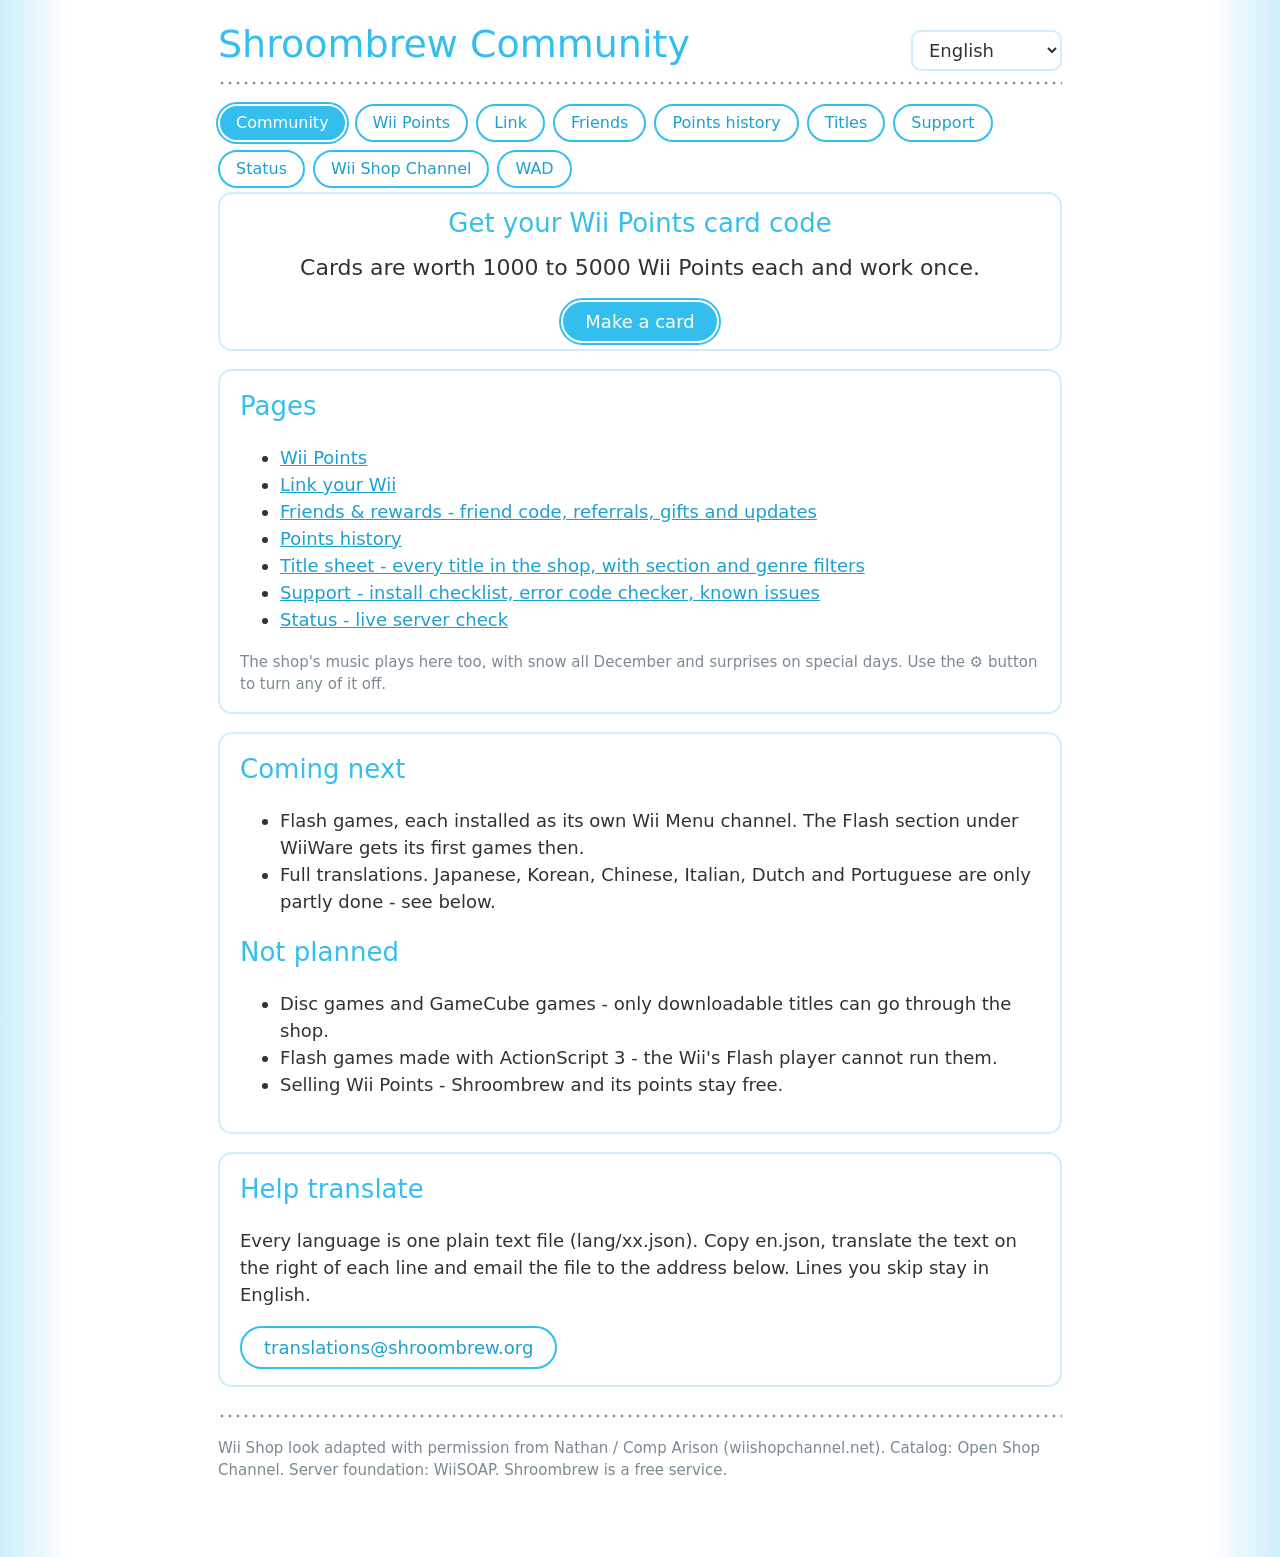
==== index.html @ ab8f5025 "WAD tab: short hash, accurate vWii note, no save-data deletion step" ====
<!DOCTYPE html>
<html><head><meta charset="utf-8"><title>Shroombrew</title>
<meta name="viewport" content="width=device-width, initial-scale=1">
<link rel="stylesheet" href="style.css">
<script src="i18n.js"></script><script src="app.js"></script><script src="site.js"></script></head>
<body><div class="wrap">
<!-- The whole website is this one page. site.js shows one of the templates
     below for the address's #page (#cards, #link, ...); the frame around it,
     the menu and the music stay put while you move between pages. -->
<header class="top"><h1 id="title"></h1><div class="rule"></div>
<nav id="nav" data-page="index"></nav></header>
<div id="msg"></div>
<main id="view"></main>

<template id="p-index">
<div class="box hero">
  <h2 data-i18n="k_h">Get your Wii Points card code</h2>
  <p data-i18n="k_p">Cards are worth 1000 to 5000 Wii Points each and work once.</p>
  <a class="btn main" href="#cards" data-i18n="k_btn">Make a card</a>
</div>
<div class="box"><h2 data-i18n="i_pages">Pages</h2><ul>
<li><a href="#cards" data-i18n="n_cards">Wii Points</a></li>
<li><a href="#link" data-i18n="lk_title">Link your Wii</a></li>
<li><a href="#friends" data-i18n="i_friends">Friends</a></li>
<li><a href="#history" data-i18n="h_title">Points history</a></li>
<li><a href="#titles" data-i18n="i_titles">Title sheet</a></li>
<li><a href="#support" data-i18n="i_support">Support</a></li>
<li><a href="#status" data-i18n="i_status">Status</a></li></ul>
<p class="muted" data-i18n="i_season"></p></div>
<div class="box"><h2 data-i18n="i_next">Coming next</h2><ul>
<li data-i18n="i_next1"></li><li data-i18n="i_next2"></li></ul>
<h2 data-i18n="i_np">Not planned</h2><ul><li data-i18n="i_np1"></li><li data-i18n="i_np2"></li><li data-i18n="i_np3"></li></ul></div>
<div class="box"><h2 data-i18n="i_translate">Help translate</h2><p data-i18n="i_translate_p"></p>
<p><a class="btn" href="mailto:translations@shroombrew.org?subject=Shroombrew%20translation">translations@shroombrew.org</a></p></div>
</template>

<template id="p-cards">
<div class="box hero">
  <h2 data-i18n="k_h">Get your Wii Points card code</h2>
  <p data-i18n="k_pick">Pick how many Wii Points the card is worth.</p>
  <p><label><span data-i18n="k_value">Value</span>:
    <select id="cardValue">
      <option value="1000">1000 Wii Points</option>
      <option value="2000">2000 Wii Points</option>
      <option value="3000">3000 Wii Points</option>
      <option value="4000">4000 Wii Points</option>
      <option value="5000">5000 Wii Points</option>
    </select></label></p>
  <button id="make" class="main" data-i18n="k_btn">Make a card</button>
  <p class="timer" id="timer"></p>
  <p class="muted" data-i18n="k_howto"></p>
  <p class="muted" data-i18n="k_rules"></p>
</div>
<div id="linkhint" class="box" style="display:none"><span data-i18n="k_need_link">Link your Wii to add points from here.</span>
  <a class="btn sm" href="#link" data-i18n="n_link">Link</a></div>
<div id="cards" class="cardlist"></div>
</template>

<template id="p-link">
<div class="box" id="form">
  <p data-i18n="lk_p">On your Wii open Settings, choose Link to the website, press Get a new code and type it here.</p>
  <p><input id="code" maxlength="9" size="12" autocomplete="off" autocapitalize="characters" spellcheck="false" placeholder="XXXX-XXXX" class="big" style="text-transform:uppercase;width:12em">
     <button id="go" class="main" data-i18n="lk_btn">Link</button></p>
</div>
<div class="box" id="done" style="display:none">
  <p class="ok"><b data-i18n="lk_state">Your Wii is linked.</b></p>
  <p><a class="btn main" href="#friends" data-i18n="n_friends">Friends</a>
     <a class="btn" href="#cards" data-i18n="n_cards">Wii Points</a>
     <button id="out" data-i18n="lk_signout">Sign out of this site</button></p>
</div>
</template>

<template id="p-friends">
<div id="needlink" class="box" style="display:none"><p data-i18n="f_need_link">Link your Wii to use this page.</p>
  <a class="btn main" href="#link" data-i18n="f_go_link">Link now</a></div>
<div id="main" style="display:none">
<div class="box">
  <p data-i18n="f_code">Your friend code</p>
  <p><b id="code" class="big">...</b> <button id="copy" class="sm" data-i18n="f_copy">Copy</button></p>
  <p class="muted" data-i18n="f_share"></p>
  <p><span data-i18n="f_level">Reward level</span>: <b id="tier"></b> (<span id="refs">0</span> <span data-i18n="f_refs"></span>)
     &nbsp; <b id="points">0</b> <span data-i18n="f_points">Wii Points</span></p>
  <p class="muted" data-i18n="f_tiers"></p>
</div>
<div class="box" id="redeemBox">
  <h2 data-i18n="f_enter">Enter a friend's code</h2>
  <input id="rcode" maxlength="14" size="18" placeholder="XXXX-XXXX-XXXX" style="text-transform:uppercase">
  <button id="redeem" class="main" data-i18n="f_redeem">Redeem</button>
</div>
<div class="box"><h2 data-i18n="f_in">Gifts for you</h2><div id="incoming"></div></div>
<div class="box"><h2 data-i18n="f_out">Gifts you sent</h2><div id="outgoing"></div></div>
<div class="box"><h2 data-i18n="f_send">Send a gift</h2>
  <p class="muted" data-i18n="f_send_p"></p>
  <p><label><span data-i18n="f_friend_code">Friend's code</span><br><input id="gcode" maxlength="14" size="18" placeholder="XXXX-XXXX-XXXX" style="text-transform:uppercase"></label></p>
  <p><label><span data-i18n="f_app">App</span><br><select id="gapp" style="max-width:100%"></select></label></p>
  <p><label><span data-i18n="f_msg">Message (optional)</span><br><input id="gmsg" maxlength="120" size="40"></label></p>
  <button id="gsend" class="main" data-i18n="f_send_btn">Send gift</button>
</div>
<div class="box"><h2 data-i18n="f_updates">Updates available</h2><div id="updates"></div></div>
</div>
</template>

<template id="p-history">
<div id="needlink" class="box" style="display:none"><p data-i18n="f_need_link">Link your Wii to use this page.</p>
  <a class="btn main" href="#link" data-i18n="f_go_link">Link now</a></div>
<div id="main" style="display:none">
  <div class="box"><p><b class="big" id="points">0</b> <span data-i18n="f_points">Wii Points</span></p></div>
  <div class="box"><table><tbody id="rows"></tbody></table><p class="muted" id="empty" data-i18n="h_empty"></p></div>
</div>
</template>

<template id="p-titles">
<div class="box">
  <input id="q" type="search" data-i18n-ph="t_search" placeholder="Search titles, publishers, descriptions..." size="38">
  <select id="section">
    <option value="" data-i18n="t_all_sections">All sections</option>
    <option value="Homebrew" data-i18n="t_s_hb">Homebrew</option>
    <option value="Virtual Console">Virtual Console</option>
    <option value="WiiWare">WiiWare</option>
    <option value="DLC" data-i18n="t_s_dlc">WiiWare add-ons (DLC)</option>
    <option value="Channels" data-i18n="t_s_ch">Wii Channels</option>
  </select>
  <select id="genre"><option value="" data-i18n="t_all_genres">All genres</option></select>
  <select id="sort">
    <option value="alpha" data-i18n="t_alpha">Alphabetical</option>
    <option value="new" data-i18n="t_new">Newest</option>
    <option value="old" data-i18n="t_old">Oldest</option>
    <option value="small" data-i18n="t_small">Smallest download</option>
    <option value="big" data-i18n="t_big">Largest download</option>
  </select>
  <span id="count" class="muted"></span>
</div>
<div class="box" style="overflow-x:auto"><table id="t"><thead><tr><th data-i18n="t_c_title">Title</th><th data-i18n="t_c_plat">Platform</th><th data-i18n="t_c_genre">Genre</th><th data-i18n="t_c_pub">Publisher</th><th data-i18n="t_c_pts">Wii Points</th><th data-i18n="t_c_rel">Released</th><th data-i18n="t_c_size">Size</th><th></th></tr></thead><tbody></tbody></table>
<p class="muted" id="more"></p></div>
</template>

<template id="p-support">
<div class="box"><h2 data-i18n="s_checker">Error code checker</h2>
  <input id="code" inputmode="numeric" maxlength="6" data-i18n-ph="s_ph" placeholder="e.g. 209601">
  <button id="go" data-i18n="s_check">Check</button>
  <div id="res" style="margin-top:10px"></div>
  <p class="muted"><a href="#status" data-i18n="s_hint">Check the status page first.</a></p>
</div>
<div class="box"><h2 data-i18n="s_install">Install checklist</h2><ol>
  <li data-i18n="s_i1"></li><li data-i18n="s_i2"></li><li data-i18n="s_i3"></li>
  <li data-i18n="s_i4"></li><li data-i18n="s_i5"></li><li data-i18n="s_i6"></li>
</ol></div>
<div class="box"><h2 data-i18n="s_points">Wii Points card helper</h2>
  <p data-i18n="s_points_p"></p>
  <input id="card" size="26" placeholder="XXXX-XXXX-XXXX-XXXX">
  <button id="clean" data-i18n="s_clean">Clean</button> <b id="cardout"></b>
</div>
<div class="box"><h2 data-i18n="s_known">Known issues</h2><ul>
  <li data-i18n="s_k1"></li><li data-i18n="s_k2"></li><li data-i18n="s_k3"></li><li data-i18n="s_k4"></li>
  <li data-i18n="s_k5"></li><li data-i18n="s_k6"></li><li data-i18n="s_k7"></li><li data-i18n="s_k8"></li>
</ul></div>
<div class="box"><h2 data-i18n="s_before">Before you ask for help, include</h2><ul>
  <li data-i18n="s_b1"></li><li data-i18n="s_b2"></li><li data-i18n="s_b3"></li></ul></div>
</template>

<template id="p-status">
<div class="box"><h2 id="s">...</h2>
<p class="muted" id="d"></p>
<p class="muted" id="every"></p>
<p class="bad" id="simnote" style="display:none"></p>
<p data-i18n="st_help">Down for you but up here? See Support.</p>
<p><a href="#status&amp;down" id="simlink"></a></p></div>
</template>

<script src="https://shop.shroombrew.org/shroombrew-season.js"></script>
</div>
<template id="p-wad">
<div class="box hero">
  <h2 data-i18n="wad_h">Wii Shop Channel WAD</h2>
  <p data-i18n="wad_p">Install the patched Wii Shop Channel on a real Wii.</p>
  <p><a class="btn main" data-i18n="wad_dl" download="WiiShop-Shroombrew-v21.wad" href="https://shroombrew.org/WiiShop-Shroombrew-v21.wad">Download WAD</a></p>
  <p class="muted" data-i18n="wad_meta" title="SHA-256: 8b9e46bf8a6cd85d6c6624e366eedc4b8245f9fcc0bb014df26448cc10c3a0ca">USA v21 &middot; 26,051,584 bytes &middot; SHA-256 8b9e46bf&hellip;c3a0ca</p>
</div>
<div class="box">
  <h2 data-i18n="wad_steps">Install</h2>
  <ol>
    <li data-i18n="wad_s1">Copy the WAD to the WAD folder on your SD card or USB drive.</li>
    <li data-i18n="wad_s2">Use YAWMME (YAWM ModMii Edition) or Wii Mod Lite under IOS249.</li>
    <li data-i18n="wad_s3">Install to system memory (NAND), then launch Wii Shop Channel.</li>
  </ol>
  <p class="muted" data-i18n="wad_warn">Built for original Wii. vWii/Wii U is untested&mdash;back up first. If it still tries Nintendo, reinstall the patched WAD and relaunch.</p>
</div>
</template>

</body></html>
---- style.css ----
/* Shroombrew website. Visual language follows the Wii Shop Channel: white pages,
   pale blue edges, cyan headings, dotted rules, soft round buttons.
   The Wii font file is served by the shop itself; system fonts cover every
   language the font lacks glyphs for. */
@font-face{font-family:"WiiShop";src:url('https://shop.shroombrew.org/archive-shop/assets/font2.ttf')}

:root{--cyan:#34beed;--cyan-d:#1d9fd0;--ink:#323232;--mute:#7a8a92;--pale:#e8f7fd;--edge:#cdeefa;--ok:#1b8a3a;--bad:#c0392b}
*{box-sizing:border-box}
html{background:#fff}
body{margin:0;color:var(--ink);font-family:"WiiShop","Segoe UI","Hiragino Sans","Noto Sans CJK SC","Noto Sans CJK JP","Noto Sans CJK KR","Malgun Gothic","Microsoft YaHei",system-ui,sans-serif;font-size:18px;line-height:1.5;
  background:linear-gradient(90deg,var(--edge) 0,#fff 70px,#fff calc(100% - 70px),var(--edge) 100%);min-height:100vh}
.wrap{max-width:900px;margin:0 auto;padding:0 28px 60px}
header.top{padding-top:22px;position:relative}
h1{margin:0;color:var(--cyan);font-weight:normal;font-size:38px;line-height:1.2}
h2{color:var(--cyan);font-weight:normal;font-size:26px;margin:0 0 8px}
/* The shop's dotted rule: small grey dots 8px apart (the Wii font's middle dot). */
.rule{height:6px;margin:12px 0 18px;background:radial-gradient(circle,#8c8c8c 1.2px,transparent 1.7px) 0 50%/8px 6px repeat-x}
a{color:var(--cyan-d)}

nav{display:flex;flex-wrap:wrap;gap:8px;align-items:center;margin:0 0 4px}
nav a,nav span.cur{display:inline-block;padding:5px 16px;border-radius:999px;border:2px solid var(--cyan);color:var(--cyan-d);background:#fff;text-decoration:none;font-size:16px}
nav a:hover{background:var(--pale)}
nav span.cur{background:var(--cyan);color:#fff;border-color:#fff;box-shadow:0 0 0 2px var(--cyan)}
header.top nav select{position:absolute;top:30px;right:0;margin:0}
#bottomrule{margin-top:26px}

.box{background:#fff;border:2px solid var(--edge);border-radius:14px;padding:16px 20px;margin:0 0 18px}
.box>p:first-child{margin-top:0}.box>p:last-child{margin-bottom:0}
.muted{color:var(--mute);font-size:15px}.ok{color:var(--ok)}.bad{color:var(--bad)}
.hero{text-align:center;padding:10px 0 6px}
.hero p{font-size:22px;margin:6px 0 16px}

input,select,textarea{font:inherit;color:var(--ink);padding:7px 12px;border:2px solid var(--edge);border-radius:10px;background:#fff;max-width:100%}
input:focus,select:focus{outline:0;border-color:var(--cyan)}
button,.btn{font:inherit;display:inline-block;cursor:pointer;text-decoration:none;color:var(--cyan-d);background:#fff;border:2px solid var(--cyan);border-radius:999px;padding:6px 22px}
button:hover,.btn:hover{background:var(--pale)}
button.main,.btn.main{color:#fff;background:var(--cyan);border-color:#fff;box-shadow:0 0 0 2px var(--cyan)}
button.main:hover{filter:brightness(1.06)}
button[disabled]{opacity:.55;cursor:not-allowed;filter:grayscale(.3)}
button.sm{padding:2px 14px;font-size:15px}

table{border-collapse:collapse;width:100%;font-size:16px}
/* Row separators use the same spaced dots as .rule; a CSS "dotted" border
   packs its dots so tightly they read as a solid line. */
th,td{padding:6px 10px 9px;text-align:left;background:radial-gradient(circle,#8c8c8c 1.2px,transparent 1.7px) 0 100%/8px 6px repeat-x}
th{color:var(--cyan-d);font-weight:normal;cursor:pointer;white-space:nowrap}

#msg{display:none}#msg.ok,#msg.bad{display:block;font-weight:bold}

/* the points card */
.card{position:relative;max-width:460px;margin:12px auto 6px;border-radius:22px;color:#fff;overflow:hidden;
  box-shadow:0 0 0 3px #fff,0 0 0 5px var(--cyan),0 8px 24px rgba(0,0,0,.18)}
.card .face{position:relative;aspect-ratio:920/460;width:100%;background-size:cover;background-position:center;
  display:flex;flex-direction:column;justify-content:center;align-items:center;padding:8px 14px}
.card[data-pts="1000"] .face{background-image:url("cards/card-1000.png");box-shadow:0 0 0 3px #fff,0 0 0 5px #34beed}
.card[data-pts="2000"] .face{background-image:url("cards/card-2000.png");box-shadow:0 0 0 3px #fff,0 0 0 5px #2e86de}
.card[data-pts="3000"] .face{background-image:url("cards/card-3000.png");box-shadow:0 0 0 3px #fff,0 0 0 5px #8e44ad}
.card[data-pts="4000"] .face{background-image:url("cards/card-4000.png");box-shadow:0 0 0 3px #fff,0 0 0 5px #16a085}
.card[data-pts="5000"] .face{background-image:url("cards/card-5000.png");box-shadow:0 0 0 3px #fff,0 0 0 5px #f39c12}
.card .face small{display:block;opacity:.95;letter-spacing:1px;text-transform:uppercase;font-size:13px;text-shadow:0 1px 2px rgba(0,0,0,.35)}
.card .face .num{font-size:26px;letter-spacing:3px;margin:6px 0 2px;font-variant-numeric:tabular-nums;white-space:nowrap;word-break:break-all;text-shadow:0 1px 3px rgba(0,0,0,.45)}
.card .face .pts{position:absolute;right:16px;top:12px;font-size:30px;font-weight:bold;text-shadow:0 1px 2px rgba(0,0,0,.3)}
.card .body{background:transparent;padding:14px 20px 18px}
.card .row{display:flex;gap:8px;flex-wrap:wrap}
.card button{padding:4px 16px;font-size:15px}
.cardlist .card{margin-left:0}
.timer{font-size:20px;color:var(--cyan-d)}
.big{font-size:32px;letter-spacing:2px;color:var(--cyan-d)}
@media(max-width:560px){.wrap{padding:0 14px 40px}h1{font-size:30px}.card .face .num{font-size:20px;letter-spacing:1px}.card .body{padding:12px 14px 16px}}
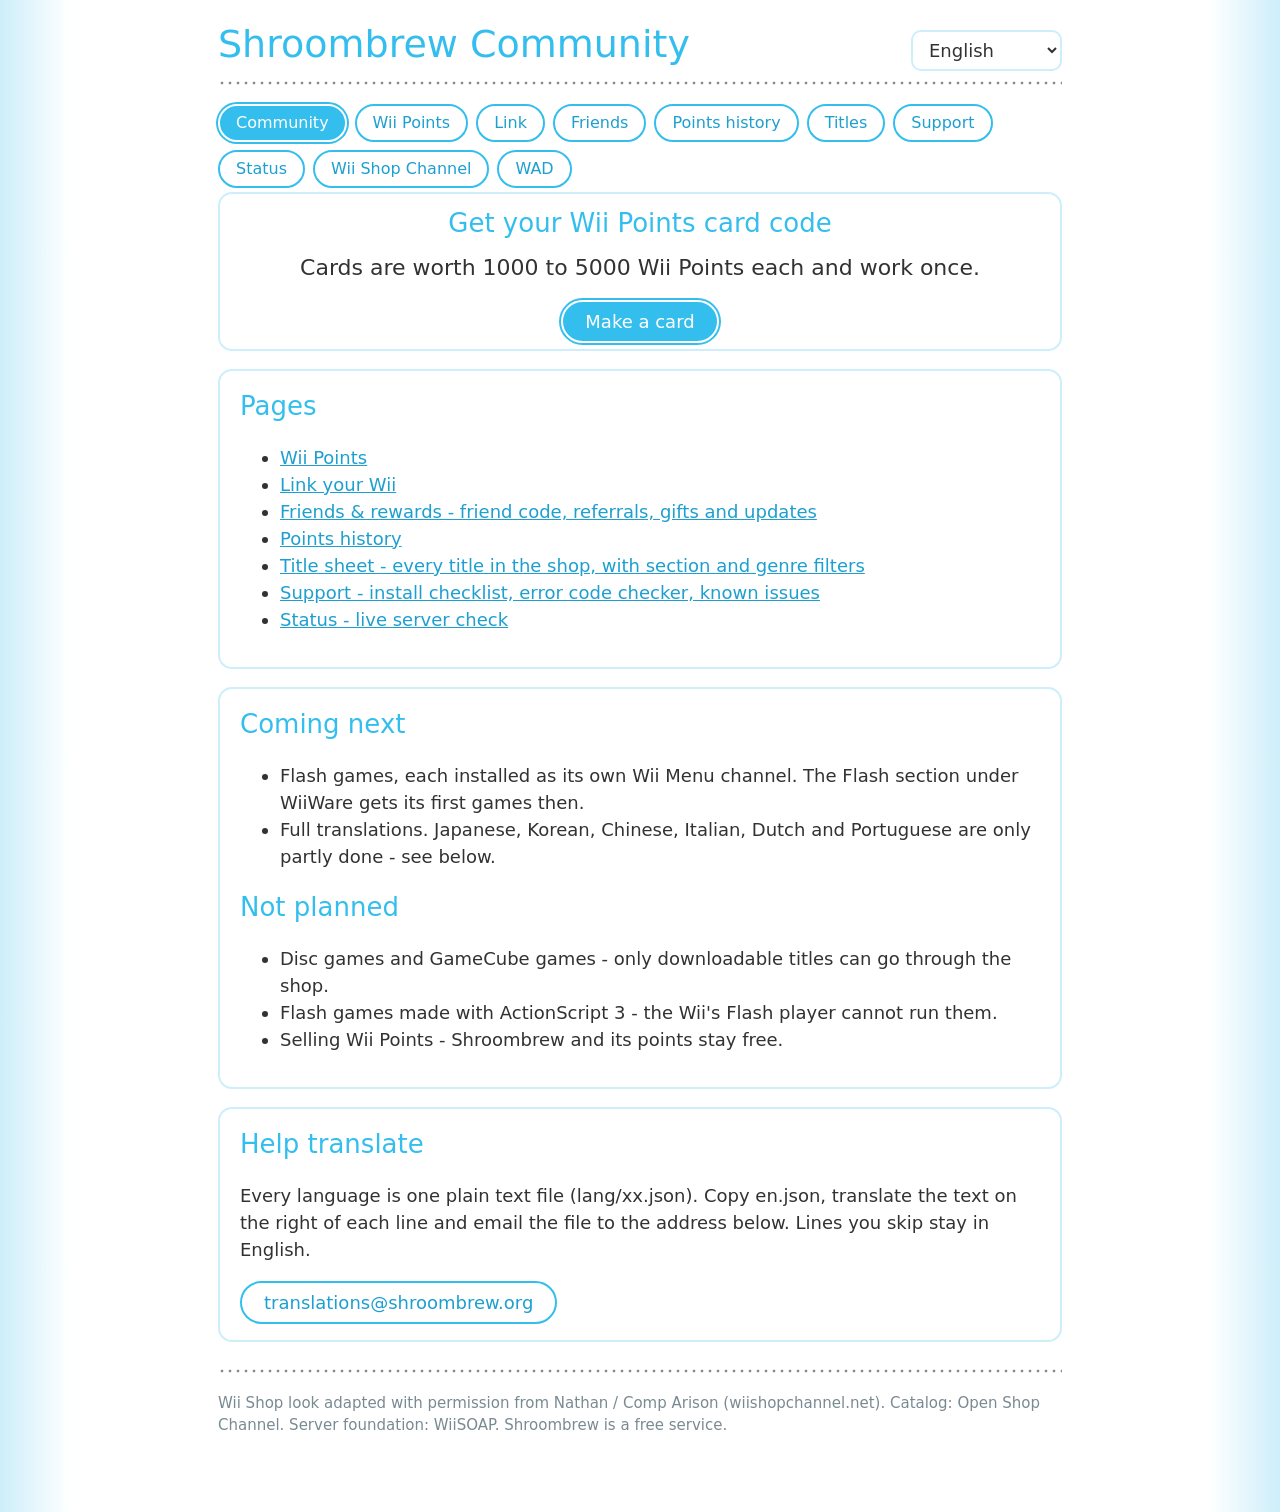
==== commit 8adcbd98: "Remove the music/snow hint from the start page" ====
--- a/index.html
+++ b/index.html
@@ -1,6 +1,12 @@
 <!DOCTYPE html>
 <html><head><meta charset="utf-8"><title>Shroombrew</title>
 <meta name="viewport" content="width=device-width, initial-scale=1">
+<link rel="icon" href="/favicon.ico" sizes="any">
+<link rel="icon" type="image/png" sizes="32x32" href="/favicon-32.png">
+<link rel="icon" type="image/png" sizes="192x192" href="/favicon-192.png">
+<link rel="apple-touch-icon" href="/apple-touch-icon.png">
+<link rel="manifest" href="/manifest.json">
+<meta name="theme-color" content="#34beed">
 <link rel="stylesheet" href="style.css">
 <script src="i18n.js"></script><script src="app.js"></script><script src="site.js"></script></head>
 <body><div class="wrap">
@@ -25,8 +31,7 @@
 <li><a href="#history" data-i18n="h_title">Points history</a></li>
 <li><a href="#titles" data-i18n="i_titles">Title sheet</a></li>
 <li><a href="#support" data-i18n="i_support">Support</a></li>
-<li><a href="#status" data-i18n="i_status">Status</a></li></ul>
-<p class="muted" data-i18n="i_season"></p></div>
+<li><a href="#status" data-i18n="i_status">Status</a></li></ul></div>
 <div class="box"><h2 data-i18n="i_next">Coming next</h2><ul>
 <li data-i18n="i_next1"></li><li data-i18n="i_next2"></li></ul>
 <h2 data-i18n="i_np">Not planned</h2><ul><li data-i18n="i_np1"></li><li data-i18n="i_np2"></li><li data-i18n="i_np3"></li></ul></div>
@@ -172,7 +177,7 @@
 <template id="p-wad">
 <div class="box hero">
   <h2 data-i18n="wad_h">Wii Shop Channel WAD</h2>
-  <p data-i18n="wad_p">Install the patched Wii Shop Channel on a real Wii.</p>
+  <p data-i18n="wad_p">Install the patched Wii Shop Channel on a Wii.</p>
   <p><a class="btn main" data-i18n="wad_dl" download="WiiShop-Shroombrew-v21.wad" href="https://shroombrew.org/WiiShop-Shroombrew-v21.wad">Download WAD</a></p>
   <p class="muted" data-i18n="wad_meta" title="SHA-256: 8b9e46bf8a6cd85d6c6624e366eedc4b8245f9fcc0bb014df26448cc10c3a0ca">USA v21 &middot; 26,051,584 bytes &middot; SHA-256 8b9e46bf&hellip;c3a0ca</p>
 </div>
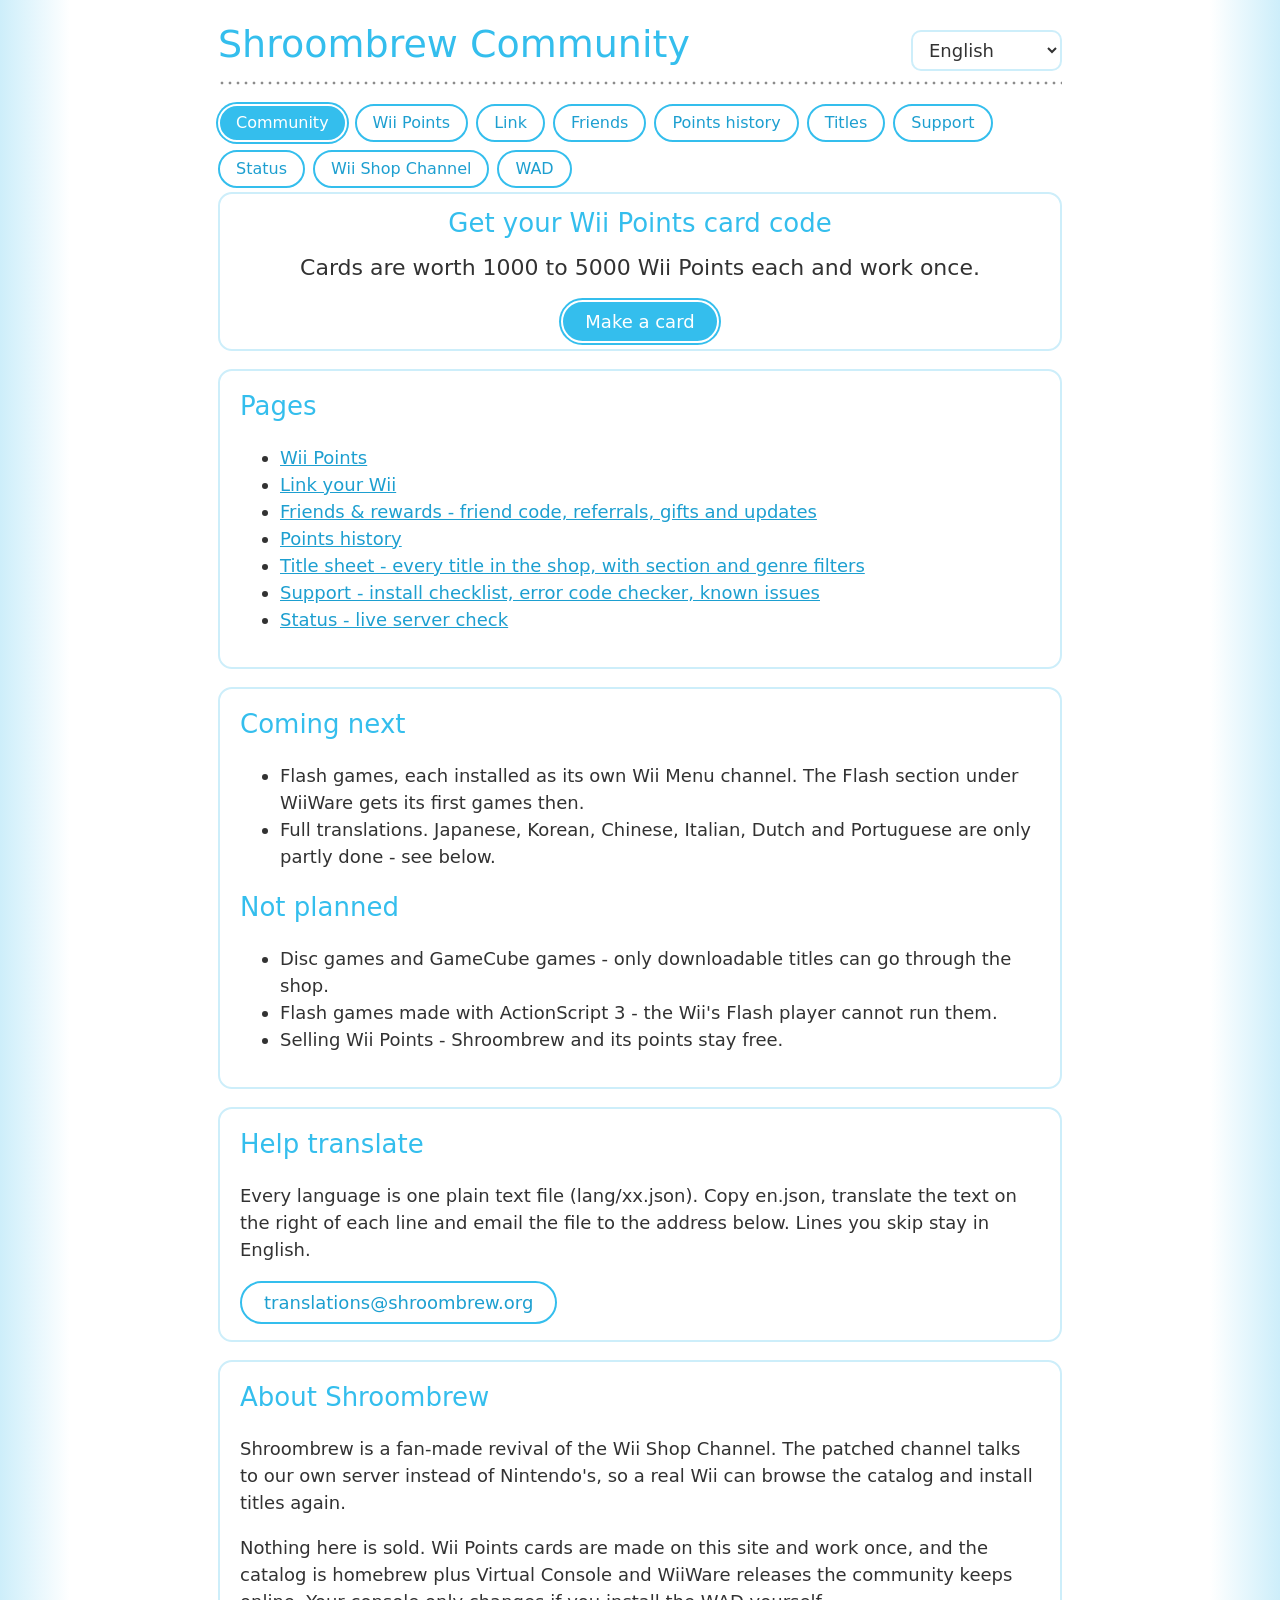
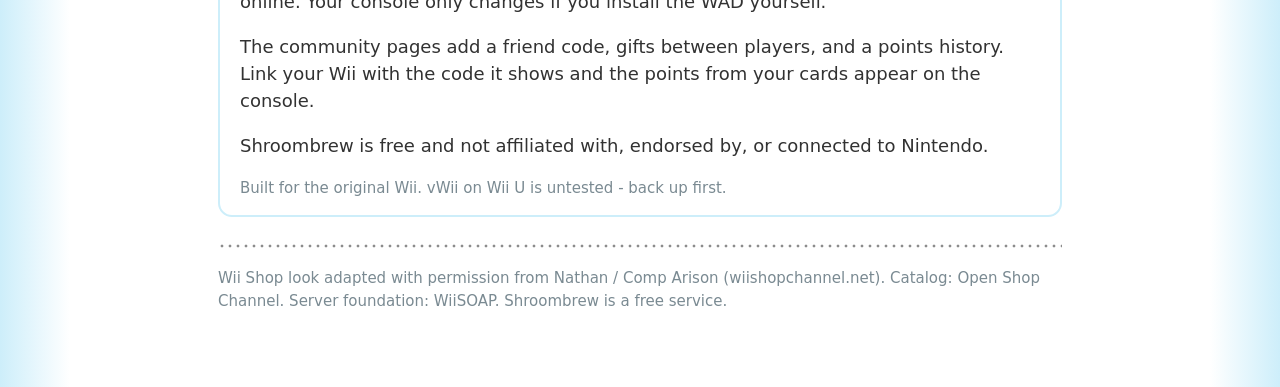
==== commit 9db9ae18: "CLS fix, SEO, sitemap, robots, og-image, About section, noscript, defer season script" ====
--- a/index.html
+++ b/index.html
@@ -1,6 +1,30 @@
 <!DOCTYPE html>
-<html><head><meta charset="utf-8"><title>Shroombrew</title>
+<html><head><meta charset="utf-8">
+<title>Shroombrew - Wii Shop Channel community</title>
 <meta name="viewport" content="width=device-width, initial-scale=1">
+<meta name="description" content="Shroombrew is a free, fan-made Wii Shop Channel revival: make Wii Points cards, browse every title, and install the patched channel on a real Wii.">
+<link rel="canonical" href="https://shroombrew.org/">
+<meta name="robots" content="index,follow">
+<meta property="og:type" content="website">
+<meta property="og:site_name" content="Shroombrew">
+<meta property="og:title" content="Shroombrew - Wii Shop Channel revival">
+<meta property="og:description" content="Free Wii Points cards, the full title sheet, and a patched Wii Shop Channel that runs on a real Wii.">
+<meta property="og:url" content="https://shroombrew.org/">
+<meta property="og:image" content="https://shroombrew.org/og-image.png">
+<meta property="og:image:type" content="image/png">
+<meta property="og:image:width" content="1200">
+<meta property="og:image:height" content="630">
+<meta property="og:image:alt" content="Shroombrew: Wii Shop Channel revival, with the mushroom logo">
+<meta name="twitter:card" content="summary_large_image">
+<meta name="twitter:title" content="Shroombrew - Wii Shop Channel revival">
+<meta name="twitter:description" content="Free Wii Points cards, the full title sheet, and a patched Wii Shop Channel that runs on a real Wii.">
+<meta name="twitter:image" content="https://shroombrew.org/og-image.png">
+<script type="application/ld+json">
+{"@context":"https://schema.org","@graph":[
+{"@type":"Organization","@id":"https://shroombrew.org/#org","name":"Shroombrew","url":"https://shroombrew.org/","logo":"https://shroombrew.org/favicon-512.png","description":"Fan-made Wii Shop Channel revival with free Wii Points cards and a patched channel for a real Wii."},
+{"@type":"WebSite","@id":"https://shroombrew.org/#site","url":"https://shroombrew.org/","name":"Shroombrew","alternateName":"Shroombrew Community","inLanguage":"en","publisher":{"@id":"https://shroombrew.org/#org"}}]}
+</script>
+<link rel="preconnect" href="https://shop.shroombrew.org" crossorigin>
 <link rel="icon" href="/favicon.ico" sizes="any">
 <link rel="icon" type="image/png" sizes="32x32" href="/favicon-32.png">
 <link rel="icon" type="image/png" sizes="192x192" href="/favicon-192.png">
@@ -8,15 +32,19 @@
 <link rel="manifest" href="/manifest.json">
 <meta name="theme-color" content="#34beed">
 <link rel="stylesheet" href="style.css">
-<script src="i18n.js"></script><script src="app.js"></script><script src="site.js"></script></head>
+<script src="lang/en-inline.js"></script><script src="i18n.js"></script><script src="app.js"></script><script src="site.js"></script></head>
 <body><div class="wrap">
 <!-- The whole website is this one page. site.js shows one of the templates
      below for the address's #page (#cards, #link, ...); the frame around it,
      the menu and the music stay put while you move between pages. -->
-<header class="top"><h1 id="title"></h1><div class="rule"></div>
-<nav id="nav" data-page="index"></nav></header>
+<header class="top"><h1 id="title" data-i18n="i_title">Shroombrew Community</h1><div class="rule"></div>
+<nav id="nav" data-page="index"><span class="cur">Community</span><a href="#cards">Wii Points</a><a href="#link">Link</a><a href="#friends">Friends</a><a href="#history">Points history</a><a href="#titles">Titles</a><a href="#support">Support</a><a href="#status">Status</a><a href="https://shop.shroombrew.org/">Wii Shop Channel</a><a href="#wad">WAD</a></nav></header>
 <div id="msg"></div>
 <main id="view"></main>
+<noscript><div class="box"><h2>Shroombrew</h2>
+<p>A free, fan-made revival of the Wii Shop Channel. Make a Wii Points card, browse the full title sheet, and install the patched channel on a real Wii.</p>
+<p><a href="https://shop.shroombrew.org/">Open the shop</a> &middot; <a href="https://shroombrew.org/WiiShop-Shroombrew-v21.wad">Download the WAD</a></p>
+<p class="muted">This page needs JavaScript for the cards, the title sheet and the rest. Everything above still works without it.</p></div></noscript>
 
 <template id="p-index">
 <div class="box hero">
@@ -37,6 +65,9 @@
 <h2 data-i18n="i_np">Not planned</h2><ul><li data-i18n="i_np1"></li><li data-i18n="i_np2"></li><li data-i18n="i_np3"></li></ul></div>
 <div class="box"><h2 data-i18n="i_translate">Help translate</h2><p data-i18n="i_translate_p"></p>
 <p><a class="btn" href="mailto:translations@shroombrew.org?subject=Shroombrew%20translation">translations@shroombrew.org</a></p></div>
+<div class="box" id="about"><h2 data-i18n="a_h">About Shroombrew</h2>
+<p data-i18n="a_p1"></p><p data-i18n="a_p2"></p><p data-i18n="a_p3"></p><p data-i18n="a_p4"></p>
+<p class="muted" data-i18n="a_p5"></p></div>
 </template>
 
 <template id="p-cards">
@@ -172,7 +203,7 @@
 <p><a href="#status&amp;down" id="simlink"></a></p></div>
 </template>
 
-<script src="https://shop.shroombrew.org/shroombrew-season.js"></script>
+<script src="https://shop.shroombrew.org/shroombrew-season.js" defer></script>
 </div>
 <template id="p-wad">
 <div class="box hero">
--- a/style.css
+++ b/style.css
@@ -2,7 +2,7 @@
    pale blue edges, cyan headings, dotted rules, soft round buttons.
    The Wii font file is served by the shop itself; system fonts cover every
    language the font lacks glyphs for. */
-@font-face{font-family:"WiiShop";src:url('https://shop.shroombrew.org/archive-shop/assets/font2.ttf')}
+@font-face{font-family:"WiiShop";src:url('https://shop.shroombrew.org/archive-shop/assets/font2.ttf');font-display:swap}
 
 :root{--cyan:#34beed;--cyan-d:#1d9fd0;--ink:#323232;--mute:#7a8a92;--pale:#e8f7fd;--edge:#cdeefa;--ok:#1b8a3a;--bad:#c0392b}
 *{box-sizing:border-box}
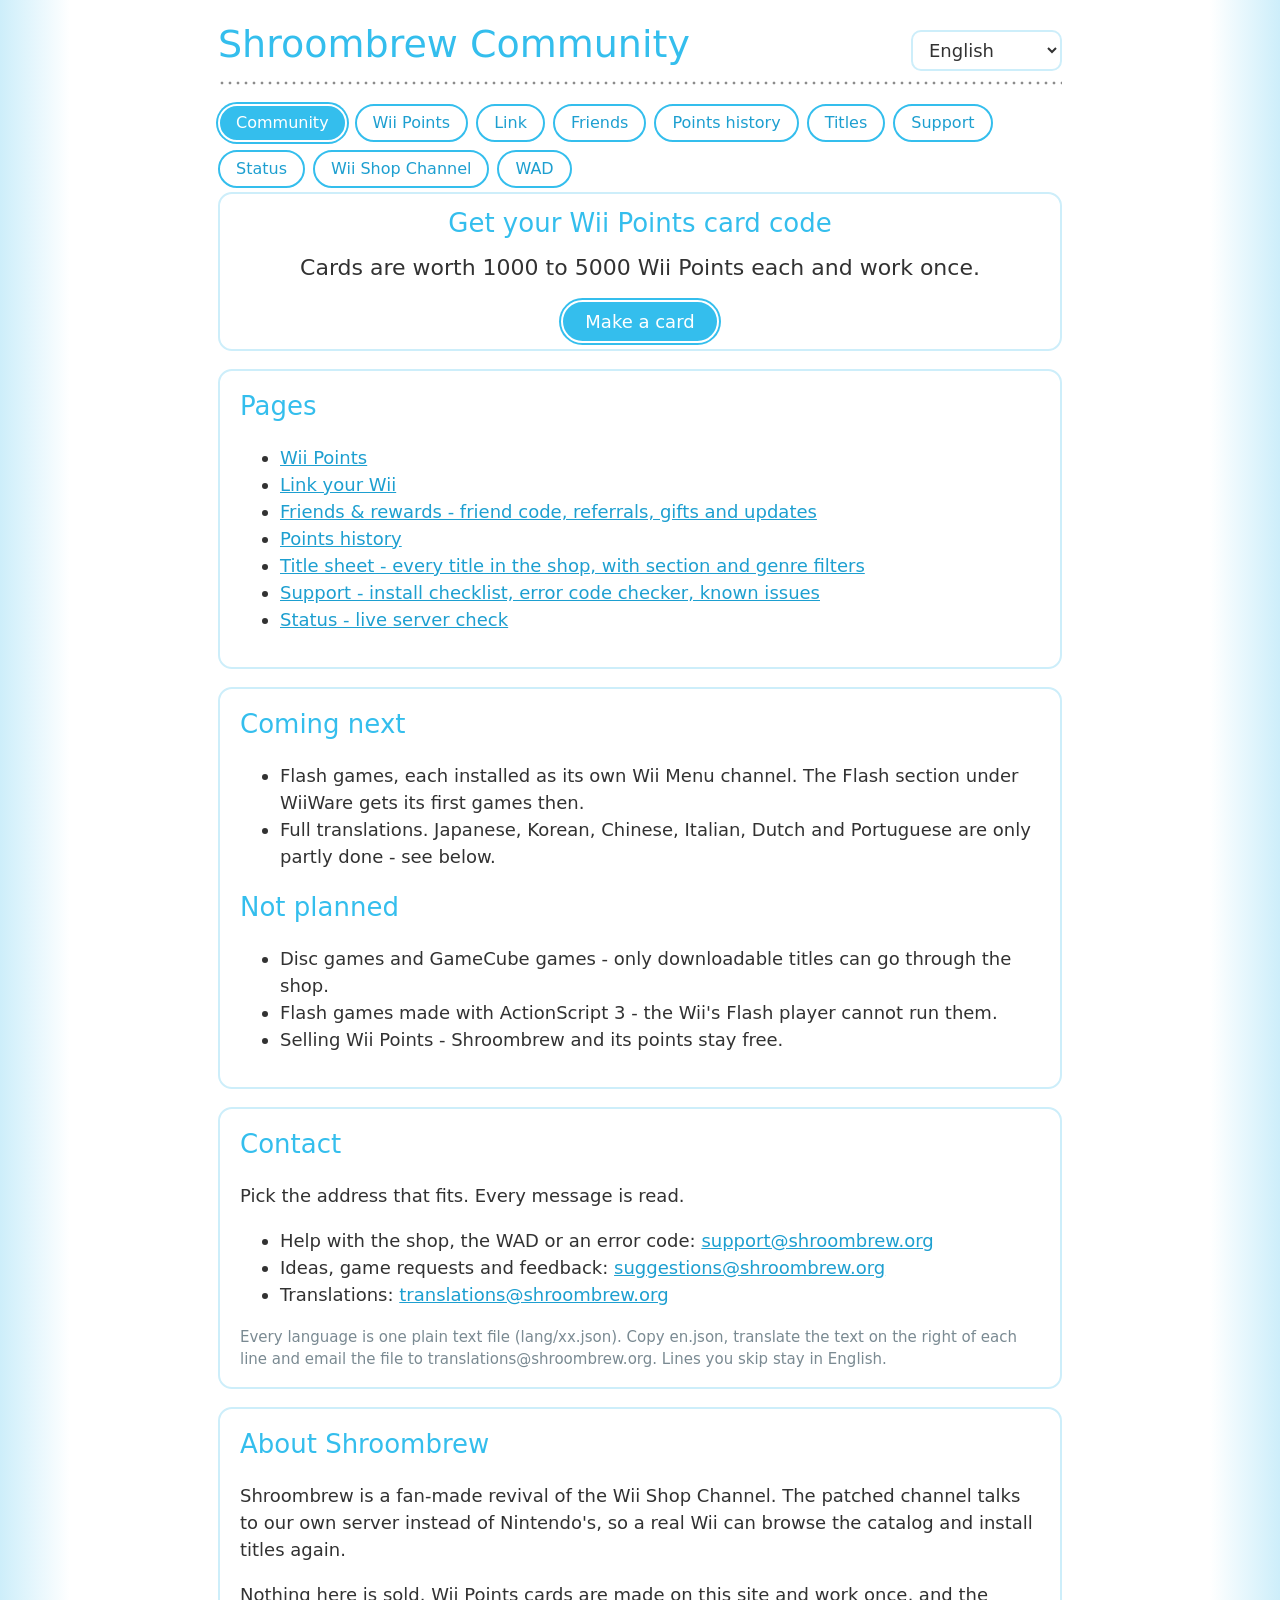
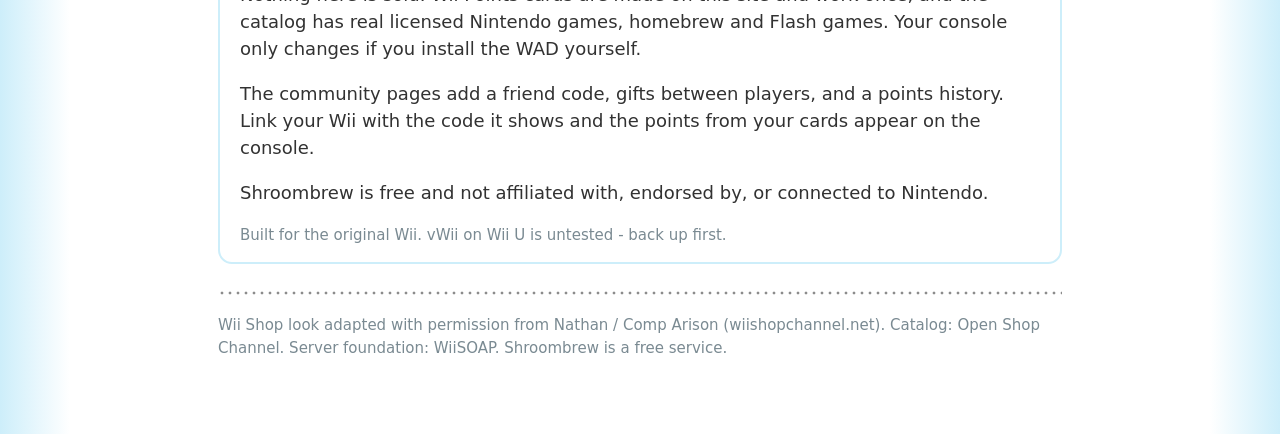
==== commit ff9bb9b1: "Contact box with support, suggestions and translations addresses; About mentions licensed, homebrew " ====
--- a/index.html
+++ b/index.html
@@ -63,8 +63,11 @@
 <div class="box"><h2 data-i18n="i_next">Coming next</h2><ul>
 <li data-i18n="i_next1"></li><li data-i18n="i_next2"></li></ul>
 <h2 data-i18n="i_np">Not planned</h2><ul><li data-i18n="i_np1"></li><li data-i18n="i_np2"></li><li data-i18n="i_np3"></li></ul></div>
-<div class="box"><h2 data-i18n="i_translate">Help translate</h2><p data-i18n="i_translate_p"></p>
-<p><a class="btn" href="mailto:translations@shroombrew.org?subject=Shroombrew%20translation">translations@shroombrew.org</a></p></div>
+<div class="box" id="contact"><h2 data-i18n="c_h">Contact</h2><p data-i18n="c_p"></p><ul>
+<li><span data-i18n="c_support">Support</span>: <a href="mailto:support@shroombrew.org?subject=Shroombrew%20support">support@shroombrew.org</a></li>
+<li><span data-i18n="c_suggest">Suggestions</span>: <a href="mailto:suggestions@shroombrew.org?subject=Shroombrew%20suggestion">suggestions@shroombrew.org</a></li>
+<li><span data-i18n="c_translate">Translations</span>: <a href="mailto:translations@shroombrew.org?subject=Shroombrew%20translation">translations@shroombrew.org</a></li></ul>
+<p class="muted" data-i18n="i_translate_p"></p></div>
 <div class="box" id="about"><h2 data-i18n="a_h">About Shroombrew</h2>
 <p data-i18n="a_p1"></p><p data-i18n="a_p2"></p><p data-i18n="a_p3"></p><p data-i18n="a_p4"></p>
 <p class="muted" data-i18n="a_p5"></p></div>
@@ -191,7 +194,8 @@
   <li data-i18n="s_k5"></li><li data-i18n="s_k6"></li><li data-i18n="s_k7"></li><li data-i18n="s_k8"></li>
 </ul></div>
 <div class="box"><h2 data-i18n="s_before">Before you ask for help, include</h2><ul>
-  <li data-i18n="s_b1"></li><li data-i18n="s_b2"></li><li data-i18n="s_b3"></li></ul></div>
+  <li data-i18n="s_b1"></li><li data-i18n="s_b2"></li><li data-i18n="s_b3"></li></ul>
+  <p><a class="btn" href="mailto:support@shroombrew.org?subject=Shroombrew%20support">support@shroombrew.org</a></p></div>
 </template>
 
 <template id="p-status">
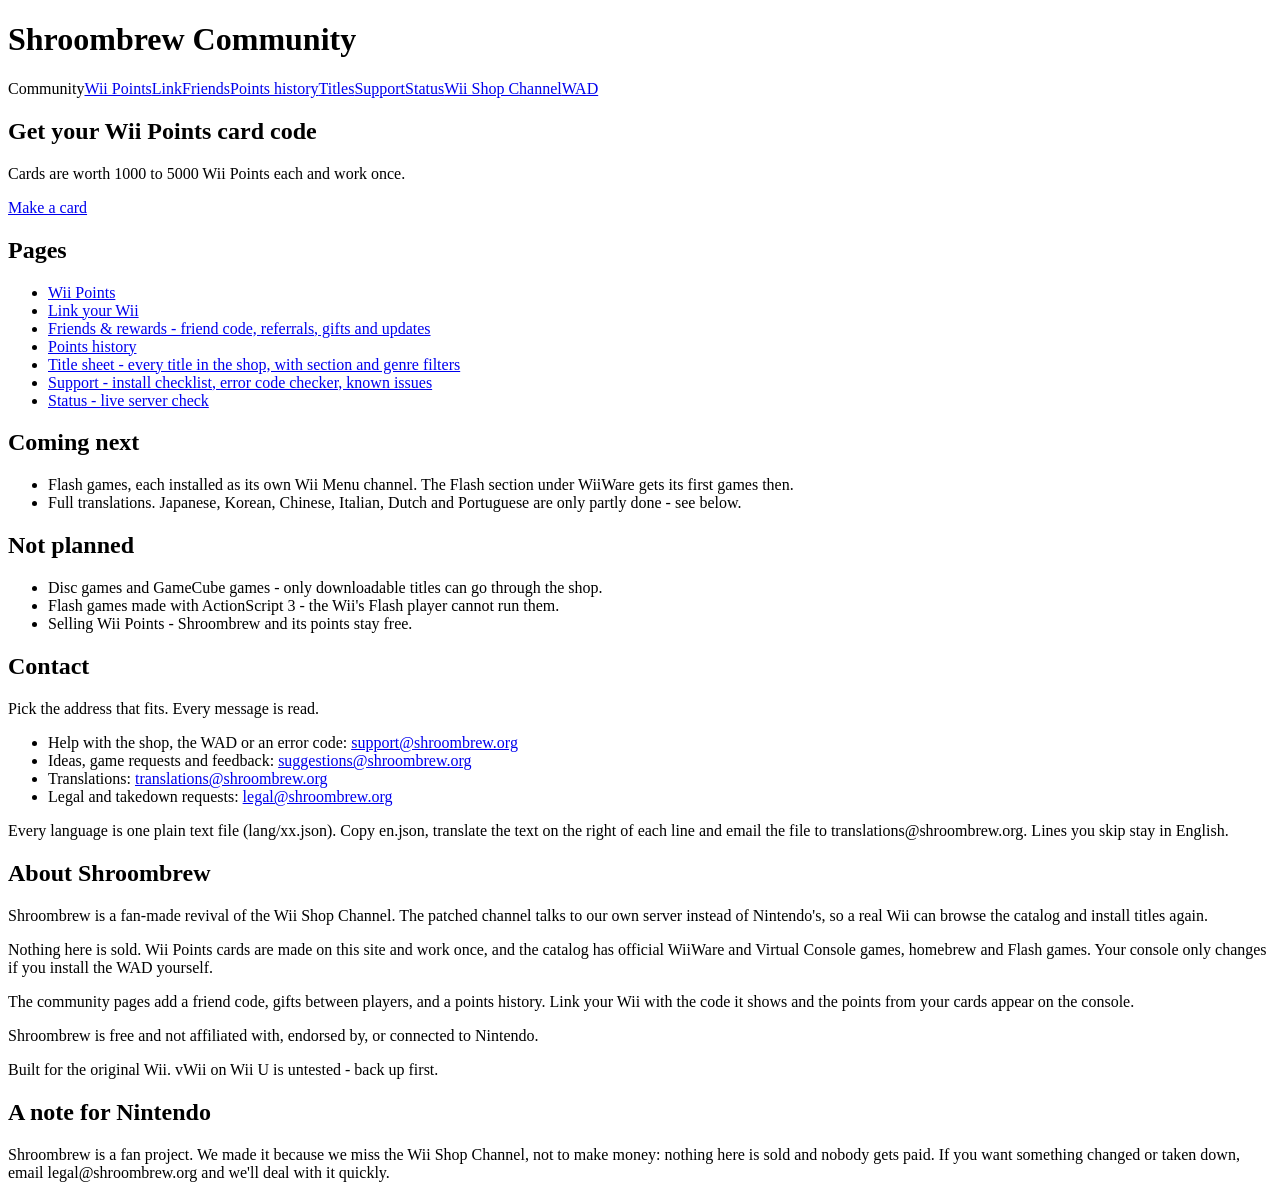
==== commit c34c06b4: "Add a note for Nintendo and legal@ contact; drop the word licensed" ====
--- a/index.html
+++ b/index.html
@@ -40,7 +40,33 @@
 <header class="top"><h1 id="title" data-i18n="i_title">Shroombrew Community</h1><div class="rule"></div>
 <nav id="nav" data-page="index"><span class="cur">Community</span><a href="#cards">Wii Points</a><a href="#link">Link</a><a href="#friends">Friends</a><a href="#history">Points history</a><a href="#titles">Titles</a><a href="#support">Support</a><a href="#status">Status</a><a href="https://shop.shroombrew.org/">Wii Shop Channel</a><a href="#wad">WAD</a></nav></header>
 <div id="msg"></div>
-<main id="view"></main>
+<main id="view"><!-- prerendered start page --><div class="box hero">
+  <h2 data-i18n="k_h">Get your Wii Points card code</h2>
+  <p data-i18n="k_p">Cards are worth 1000 to 5000 Wii Points each and work once.</p>
+  <a class="btn main" href="#cards" data-i18n="k_btn">Make a card</a>
+</div>
+<div class="box"><h2 data-i18n="i_pages">Pages</h2><ul>
+<li><a href="#cards" data-i18n="n_cards">Wii Points</a></li>
+<li><a href="#link" data-i18n="lk_title">Link your Wii</a></li>
+<li><a href="#friends" data-i18n="i_friends">Friends &amp; rewards - friend code, referrals, gifts and updates</a></li>
+<li><a href="#history" data-i18n="h_title">Points history</a></li>
+<li><a href="#titles" data-i18n="i_titles">Title sheet - every title in the shop, with section and genre filters</a></li>
+<li><a href="#support" data-i18n="i_support">Support - install checklist, error code checker, known issues</a></li>
+<li><a href="#status" data-i18n="i_status">Status - live server check</a></li></ul></div>
+<div class="box"><h2 data-i18n="i_next">Coming next</h2><ul>
+<li data-i18n="i_next1">Flash games, each installed as its own Wii Menu channel. The Flash section under WiiWare gets its first games then.</li><li data-i18n="i_next2">Full translations. Japanese, Korean, Chinese, Italian, Dutch and Portuguese are only partly done - see below.</li></ul>
+<h2 data-i18n="i_np">Not planned</h2><ul><li data-i18n="i_np1">Disc games and GameCube games - only downloadable titles can go through the shop.</li><li data-i18n="i_np2">Flash games made with ActionScript 3 - the Wii's Flash player cannot run them.</li><li data-i18n="i_np3">Selling Wii Points - Shroombrew and its points stay free.</li></ul></div>
+<div class="box" id="contact"><h2 data-i18n="c_h">Contact</h2><p data-i18n="c_p">Pick the address that fits. Every message is read.</p><ul>
+<li><span data-i18n="c_support">Help with the shop, the WAD or an error code</span>: <a href="mailto:support@shroombrew.org?subject=Shroombrew%20support">support@shroombrew.org</a></li>
+<li><span data-i18n="c_suggest">Ideas, game requests and feedback</span>: <a href="mailto:suggestions@shroombrew.org?subject=Shroombrew%20suggestion">suggestions@shroombrew.org</a></li>
+<li><span data-i18n="c_translate">Translations</span>: <a href="mailto:translations@shroombrew.org?subject=Shroombrew%20translation">translations@shroombrew.org</a></li>
+<li><span data-i18n="c_legal">Legal and takedown requests</span>: <a href="mailto:legal@shroombrew.org">legal@shroombrew.org</a></li></ul>
+<p class="muted" data-i18n="i_translate_p">Every language is one plain text file (lang/xx.json). Copy en.json, translate the text on the right of each line and email the file to translations@shroombrew.org. Lines you skip stay in English.</p></div>
+<div class="box" id="about"><h2 data-i18n="a_h">About Shroombrew</h2>
+<p data-i18n="a_p1">Shroombrew is a fan-made revival of the Wii Shop Channel. The patched channel talks to our own server instead of Nintendo's, so a real Wii can browse the catalog and install titles again.</p><p data-i18n="a_p2">Nothing here is sold. Wii Points cards are made on this site and work once, and the catalog has official WiiWare and Virtual Console games, homebrew and Flash games. Your console only changes if you install the WAD yourself.</p><p data-i18n="a_p3">The community pages add a friend code, gifts between players, and a points history. Link your Wii with the code it shows and the points from your cards appear on the console.</p><p data-i18n="a_p4">Shroombrew is free and not affiliated with, endorsed by, or connected to Nintendo.</p>
+<p class="muted" data-i18n="a_p5">Built for the original Wii. vWii on Wii U is untested - back up first.</p>
+<h2 data-i18n="nn_h">A note for Nintendo</h2>
+<p data-i18n="nn_p">Shroombrew is a fan project. We made it because we miss the Wii Shop Channel, not to make money: nothing here is sold and nobody gets paid. If you want something changed or taken down, email legal@shroombrew.org and we'll deal with it quickly.</p></div><!-- /prerendered --></main>
 <noscript><div class="box"><h2>Shroombrew</h2>
 <p>A free, fan-made revival of the Wii Shop Channel. Make a Wii Points card, browse the full title sheet, and install the patched channel on a real Wii.</p>
 <p><a href="https://shop.shroombrew.org/">Open the shop</a> &middot; <a href="https://shroombrew.org/WiiShop-Shroombrew-v21.wad">Download the WAD</a></p>
@@ -66,11 +92,14 @@
 <div class="box" id="contact"><h2 data-i18n="c_h">Contact</h2><p data-i18n="c_p"></p><ul>
 <li><span data-i18n="c_support">Support</span>: <a href="mailto:support@shroombrew.org?subject=Shroombrew%20support">support@shroombrew.org</a></li>
 <li><span data-i18n="c_suggest">Suggestions</span>: <a href="mailto:suggestions@shroombrew.org?subject=Shroombrew%20suggestion">suggestions@shroombrew.org</a></li>
-<li><span data-i18n="c_translate">Translations</span>: <a href="mailto:translations@shroombrew.org?subject=Shroombrew%20translation">translations@shroombrew.org</a></li></ul>
+<li><span data-i18n="c_translate">Translations</span>: <a href="mailto:translations@shroombrew.org?subject=Shroombrew%20translation">translations@shroombrew.org</a></li>
+<li><span data-i18n="c_legal">Legal and takedown requests</span>: <a href="mailto:legal@shroombrew.org">legal@shroombrew.org</a></li></ul>
 <p class="muted" data-i18n="i_translate_p"></p></div>
 <div class="box" id="about"><h2 data-i18n="a_h">About Shroombrew</h2>
 <p data-i18n="a_p1"></p><p data-i18n="a_p2"></p><p data-i18n="a_p3"></p><p data-i18n="a_p4"></p>
-<p class="muted" data-i18n="a_p5"></p></div>
+<p class="muted" data-i18n="a_p5"></p>
+<h2 data-i18n="nn_h">A note for Nintendo</h2>
+<p data-i18n="nn_p"></p></div>
 </template>
 
 <template id="p-cards">
@@ -196,6 +225,8 @@
 <div class="box"><h2 data-i18n="s_before">Before you ask for help, include</h2><ul>
   <li data-i18n="s_b1"></li><li data-i18n="s_b2"></li><li data-i18n="s_b3"></li></ul>
   <p><a class="btn" href="mailto:support@shroombrew.org?subject=Shroombrew%20support">support@shroombrew.org</a></p></div>
+<div class="box"><h2 data-i18n="nn_h">A note for Nintendo</h2>
+  <p data-i18n="nn_p"></p></div>
 </template>
 
 <template id="p-status">
